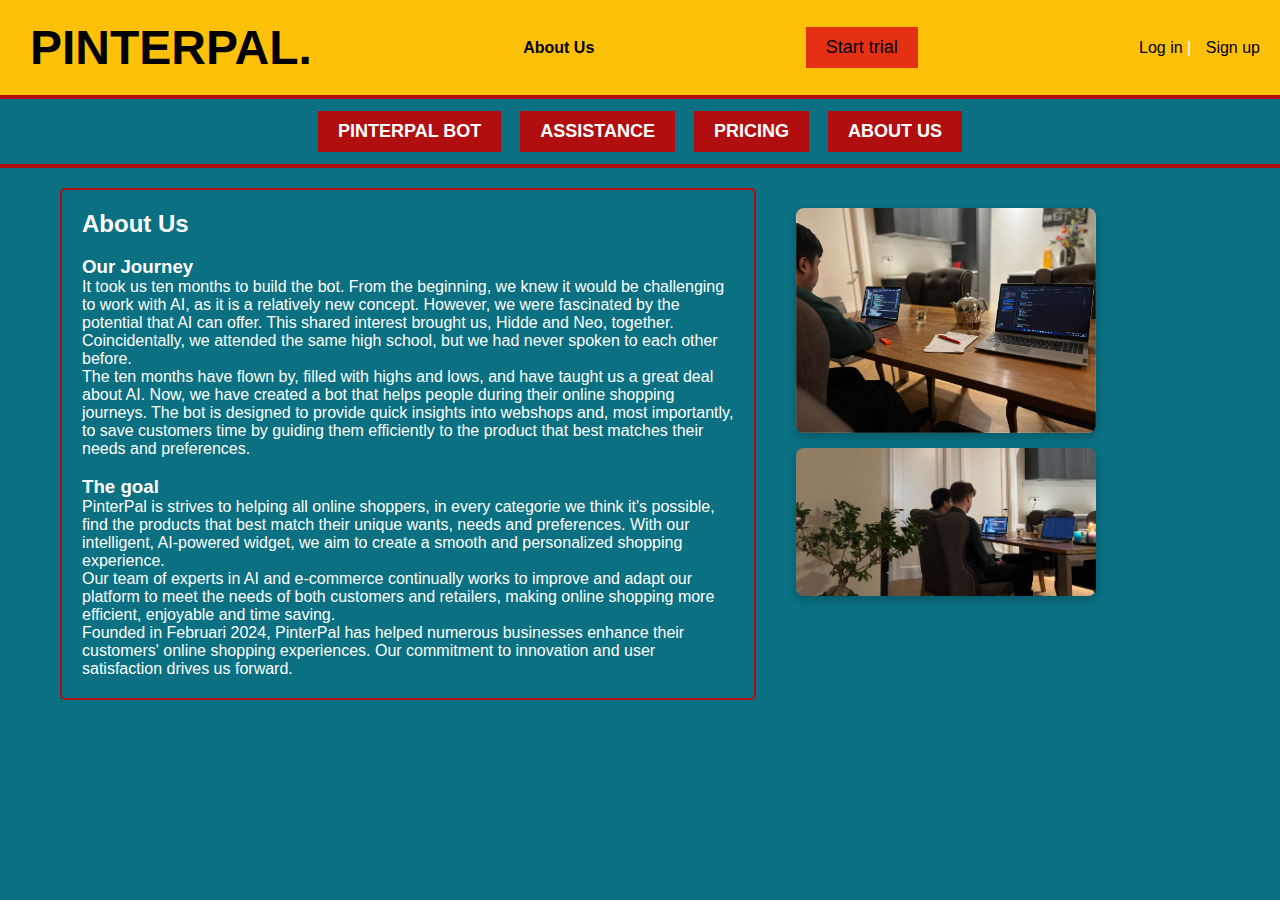
==== about.html @ 81af60bb "init commit" ====
<!DOCTYPE html>
<html lang="en">
<head>
    <meta charset="UTF-8">
    <meta name="viewport" content="width=device-width, initial-scale=1.0">
    <title>About Us - PinterPal</title>
    <link rel="stylesheet" href="style.css">
</head>
<body>
    <div class="header">
        <a href="index.html">
            <h1>PINTERPAL.</h1>
        </a>
        <p class="subtitle">About Us</p>
        <button class="start-btn">Start trial</button>
        <div class="login-signup">
            <a href="#">Log in</a> | <a href="#">Sign up</a>
        </div>
    </div>

    <nav class="navbar">
        <a href="pinterpalbot.html">PINTERPAL BOT</a>
        <a href="#">ASSISTANCE</a>
        <a href="#">PRICING</a>
        <a href="about.html">ABOUT US</a>
    </nav>

    <div class="content">
       
    
    

        <div class="intro">
            <h2>About Us</h2>
            <br>
            <div class="story">
                <h3>Our Journey</h3>
                <p>It took us ten months to build the bot. From the beginning, we knew it would be challenging to work with AI, as it is a relatively new concept. However, we were fascinated by the potential that AI can offer. This shared interest brought us, Hidde and Neo, together. Coincidentally, we attended the same high school, but we had never spoken to each other before.</p>
                <p>The ten months have flown by, filled with highs and lows, and have taught us a great deal about AI. Now, we have created a bot that helps people during their online shopping journeys. The bot is designed to provide quick insights into webshops and, most importantly, to save customers time by guiding them efficiently to the product that best matches their needs and preferences.</p>
            
                <br>
                <h3>The goal</h3>

            <p>PinterPal is strives to helping all online shoppers, in every categorie we think it's possible, find the products that best match their unique wants, needs and preferences. With our intelligent, AI-powered widget, we aim to create a smooth and personalized shopping experience.</p>
            <p>Our team of experts in AI and e-commerce continually works to improve and adapt our platform to meet the needs of both customers and retailers, making online shopping more efficient, enjoyable and time saving.</p>
            <p>Founded in Februari 2024, PinterPal has helped numerous businesses enhance their customers' online shopping experiences. Our commitment to innovation and user satisfaction drives us forward.</p>
        </div>
    </div>
    
        <!-- Container voor afbeeldingen -->
        <div class="team-photos">
            <img src="team-photo1.jpg" alt="Team working on project" class="team-photo">
            <img src="team-photo2.jpg" alt="Team collaboration" class="team-photo">
        </div>
    </div>
</body>
</html>
---- style.css ----
/* Basis CSS-reset */
* {
    margin: 0;
    padding: 0;
    box-sizing: border-box;
}

body, html {
    height: 100%;
    display: flex;
    flex-direction: column;
}

body {
    font-family: Arial, sans-serif;
    background-color: #0a7082;
    color: #fff;
}

.header a {
    text-decoration: none; /* Verwijdert onderstreping */
    color: inherit; /* Neemt de kleur van het h1-element over */
}

.header {
    background-color: #ffc107;
    padding: 20px;
    display: flex;
    justify-content: space-between;
    align-items: center;
}

.header h1 {
    font-size: 48px;
    font-weight: bold; /* Zwarte, dikgedrukte letters */
    color: #000;       /* Zwart */
    margin-left: 10px;
}

.start-trial-btn {
    background-color: #FFD700; /* Goudkleurige achtergrond */
    color: black; /* Zwarte tekst */
    padding: 10px 20px;
    border: none;
    cursor: pointer;
    font-size: 18px;
    font-weight: bold;
    border-radius: 5px; /* Afronden van hoeken, optioneel */
    text-transform: uppercase; /* Zorgt ervoor dat tekst in hoofdletters is */
}

.start-trial-btn:hover {
    background-color: #E6BE00; /* Donkerder goudkleur bij hover */
}

.start-btn {
    background-color: #e63014;
    color: black;
    padding: 10px 20px;
    border: none;
    cursor: pointer;
    font-size: 18px;
}

.login-signup a {
    color: #000;
    text-decoration: none;
    margin-left: 10px;
}

.navbar {
    background-color: #0a7082; /* Achtergrondkleur van de navigatiebalk */
    display: flex;
    justify-content: center;
    gap: 15px; /* Ruimte tussen de knoppen */
    padding: 10px 0;
    border-top: 4px solid #b10f0f; /* Dikke rode rand aan de bovenkant */
    border-bottom: 4px solid #b10f0f; /* Dikke rode rand aan de onderkant */
}

.navbar a {
    color: #ffffff; /* Witte tekstkleur */
    text-decoration: none;
    font-size: 18px;
    padding: 10px 20px;
    background-color: #b10f0f; /* Donkerrode achtergrond voor de knoppen */
    border: 2px solid #0a7082; /* Donkergroene rand om de knoppen */
    font-weight: bold;
    text-align: center;
    display: inline-block;
}

.navbar a:hover {
    background-color: #d81c1c; /* Iets lichtere rode kleur bij hover */
    color: #fff; /* Witte tekstkleur bij hover */
}

.content {
    flex: 1;
    display: flex;
    justify-content: flex-start; /* Zorgt ervoor dat de inhoud aan de linkerkant staat */
    align-items: flex-start; /* Zorgt ervoor dat de items bovenaan uitgelijnd zijn */
    padding: 20px;
    gap: 20px;
    max-width: 1200px;
    margin: 0 auto;
}

.intro {
    background-color: #0a7082;
    padding: 20px;
    width: 60%; /* Zorg dat intro 60% van de breedte inneemt */
    border: 2px solid #b10f0f;
    border-radius: 5px;
    color: #fff;
}

/* Team sectie - apart gestyled voor consistente opmaak */
.team {
    background-color: #0a7082;
    padding: 20px;
    margin: 20px auto;
    max-width: 800px;
    color: #fff;
    border: 2px solid #b10f0f;
    border-radius: 5px;
}

.team h3 {
    margin-top: 20px;
}

.news {
    background-color: #ffc107;
    color: black;
    padding: 20px;
    text-align: center;
    width: 35%; /* Zorg dat news 35% van de breedte inneemt */
    display: flex;
    align-items: center;
    justify-content: center;
    flex-direction: column;
}

.news h3 {
    margin-bottom: 10px;
}

.news img {
    width: 80%;
    max-width: 150px; /* Afbeelding kleiner maken als die te groot is */
}

/* Nieuwe klasse om de GIF groter te maken */
.news-gif {
    width: 500px; /* Pas de breedte aan naar wens */
    height: 150px; /* Houdt de aspectratio */
}

.contact-info {
    background-color: #a80c0c;
    padding: 1px;
    width: 100%;
    text-align: center;
    font-size: 16px;
    /* Plaats contact-info altijd onderaan */
    position: relative;
    bottom: 0;
}

/* Toegevoegde klasse voor zwarte, dikgedrukte tekst "At your service" */
.subtitle {
    color: #000; /* Zwarte kleur */
    font-weight: bold; /* Dikke tekst */
}

/* Container voor de teamfoto's */
.team-photos {
    display: flex;
    flex-direction: column; /* Zorgt ervoor dat de foto's onder elkaar staan */
    align-items: flex-end;  /* Zorgt ervoor dat de foto's aan de rechterkant staan */
    padding: 20px;
}

/* Styling voor elke teamfoto */
.team-photo {
    width: 300px; /* Pas de breedte aan naar wens */
    margin-bottom: 15px; /* Ruimte tussen de foto's */
    border-radius: 8px; /* Optioneel: afgeronde hoeken */
    box-shadow: 0px 4px 8px rgba(0, 0, 0, 0.2); /* Optioneel: schaduw voor een mooie uitstraling */
}
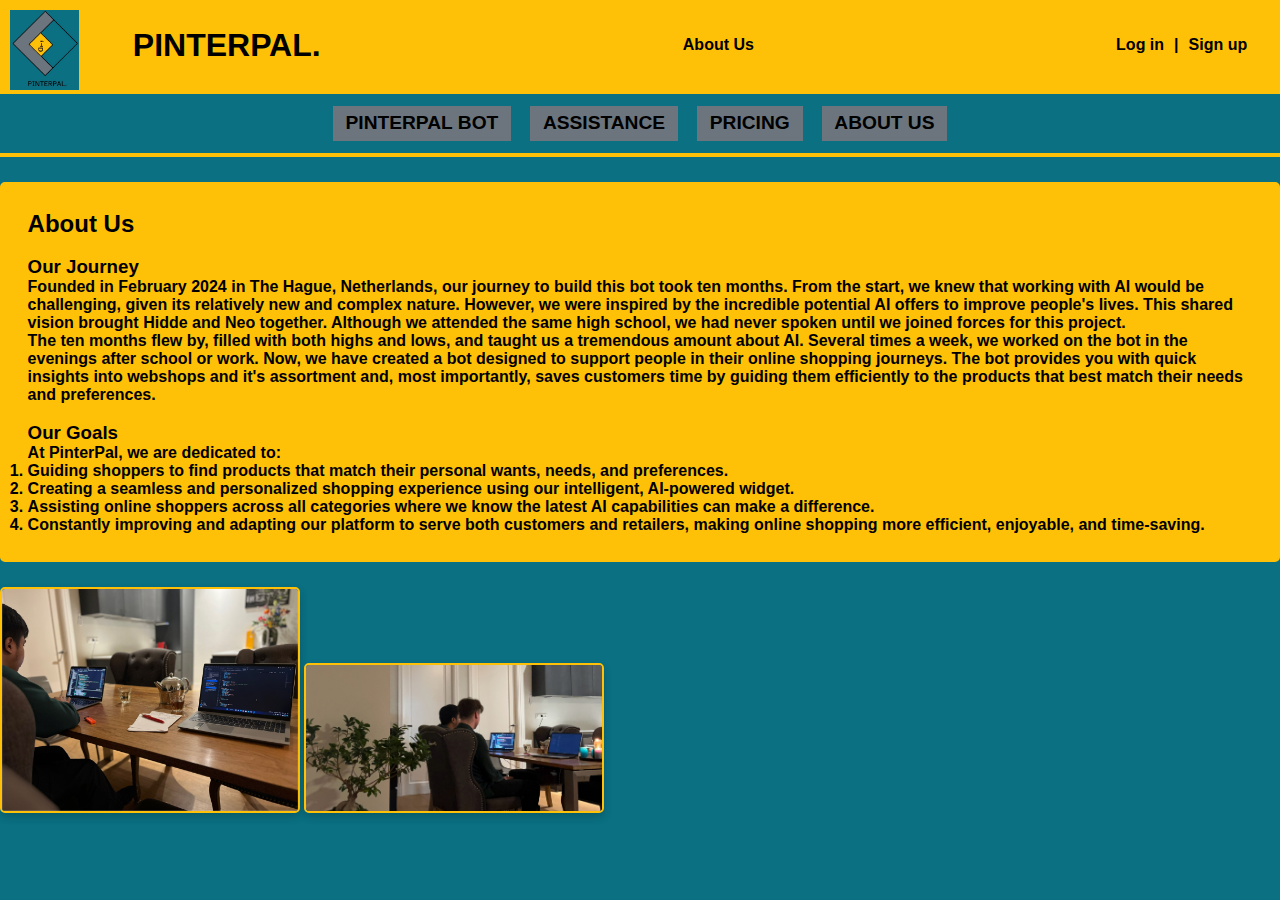
==== commit 1476338f: "website opgebouwd" ====
--- a/about.html
+++ b/about.html
@@ -12,9 +12,9 @@
             <h1>PINTERPAL.</h1>
         </a>
         <p class="subtitle">About Us</p>
-        <button class="start-btn">Start trial</button>
         <div class="login-signup">
             <a href="#">Log in</a> | <a href="#">Sign up</a>
+            <img src="pinterpal-logo.jpg" alt="PinterPal Logo" class="header-logo">
         </div>
     </div>
 
@@ -35,23 +35,29 @@
             <br>
             <div class="story">
                 <h3>Our Journey</h3>
-                <p>It took us ten months to build the bot. From the beginning, we knew it would be challenging to work with AI, as it is a relatively new concept. However, we were fascinated by the potential that AI can offer. This shared interest brought us, Hidde and Neo, together. Coincidentally, we attended the same high school, but we had never spoken to each other before.</p>
-                <p>The ten months have flown by, filled with highs and lows, and have taught us a great deal about AI. Now, we have created a bot that helps people during their online shopping journeys. The bot is designed to provide quick insights into webshops and, most importantly, to save customers time by guiding them efficiently to the product that best matches their needs and preferences.</p>
-            
+                <p>Founded in February 2024 in The Hague, Netherlands, our journey to build this bot took ten months. From the start, we knew that working with AI would be challenging, given its relatively new and complex nature. However, we were inspired by the incredible potential AI offers to improve people's lives. This shared vision brought Hidde and Neo together. Although we attended the same high school, we had never spoken until we joined forces for this project.</p>
+                
+                <p>The ten months flew by, filled with both highs and lows, and taught us a tremendous amount about AI. Several times a week, we worked on the bot in the evenings after school or work. Now, we have created a bot designed to support people in their online shopping journeys. The bot provides you with quick insights into webshops and it's assortment and, most importantly, saves customers time by guiding them efficiently to the products that best match their needs and preferences.</p>
+                
                 <br>
-                <h3>The goal</h3>
+                <h3>Our Goals</h3>
+                <p>At PinterPal, we are dedicated to:</p>
+                <ol>
+                    <li>Guiding shoppers to find products that match their personal wants, needs, and preferences.</li>
+                    <li>Creating a seamless and personalized shopping experience using our intelligent, AI-powered widget.</li>
+                    <li>Assisting online shoppers across all categories where we know the latest AI capabilities can make a difference.</li>
+                    <li>Constantly improving and adapting our platform to serve both customers and retailers, making online shopping more efficient, enjoyable, and time-saving.</li>
+                </ol>
+            </div>
+        </div>
+        
+    
 
-            <p>PinterPal is strives to helping all online shoppers, in every categorie we think it's possible, find the products that best match their unique wants, needs and preferences. With our intelligent, AI-powered widget, we aim to create a smooth and personalized shopping experience.</p>
-            <p>Our team of experts in AI and e-commerce continually works to improve and adapt our platform to meet the needs of both customers and retailers, making online shopping more efficient, enjoyable and time saving.</p>
-            <p>Founded in Februari 2024, PinterPal has helped numerous businesses enhance their customers' online shopping experiences. Our commitment to innovation and user satisfaction drives us forward.</p>
-        </div>
+
+    <div class="team-photos">
+        <img src="team-photo1.jpg" alt="Step 1" class="process-image">
+        <img src="team-photo2.jpg" alt="Step 2" class="process-image">
     </div>
     
-        <!-- Container voor afbeeldingen -->
-        <div class="team-photos">
-            <img src="team-photo1.jpg" alt="Team working on project" class="team-photo">
-            <img src="team-photo2.jpg" alt="Team collaboration" class="team-photo">
-        </div>
-    </div>
 </body>
 </html>
--- a/style.css
+++ b/style.css
@@ -14,178 +14,321 @@
 body {
     font-family: Arial, sans-serif;
     background-color: #0a7082;
-    color: #fff;
-}
-
-.header a {
-    text-decoration: none; /* Verwijdert onderstreping */
-    color: inherit; /* Neemt de kleur van het h1-element over */
-}
-
+    background-size: cover;
+    background-position: center center;
+    background-repeat: no-repeat;
+    color: #000;
+    font-weight: bold;
+}
+
+/* Container */
+.container {
+    max-width: 1200px;
+    margin: 0 auto;
+    padding: 20px;
+    box-shadow: 0 0 10px rgba(0, 0, 0, 0.1);
+}
+
+/* Header */
 .header {
     background-color: #ffc107;
-    padding: 20px;
+    padding: 1vw;
     display: flex;
     justify-content: space-between;
     align-items: center;
+    width: 100%;
+    min-height: 10vh;
+    position: relative; /* Voor positionering van het logo */
 }
 
 .header h1 {
-    font-size: 48px;
-    font-weight: bold; /* Zwarte, dikgedrukte letters */
-    color: #000;       /* Zwart */
-    margin-left: 10px;
-}
-
+    font-size: 2.5vw;
+    font-weight: bold;
+    color: #000;
+    margin-left: 120px; /* Ruimte creëren voor het logo */
+    transition: color 0.3s ease;
+}
+
+.header h1:hover {
+    color: #0a7082;
+}
+
+.header a {
+    text-decoration: none;
+    color: inherit;
+}
+
+/* Logo stijl */
+.header-logo {
+    max-width: 80px;
+    max-height: 80px;
+    width: auto;
+    height: auto;
+    position: absolute;
+    top: 10px;
+    left: 10px; /* Zorg dat het logo links blijft */
+}
+
+/* Login-signup */
+.login-signup {
+    display: flex;
+    color: #000;
+    align-items: center;
+    gap: 10px;
+    margin-right: 20px;
+}
+
+.login-signup a:hover {
+    color: #0a7082;
+}
+
+/* Knoppen */
+.start-btn,
 .start-trial-btn {
-    background-color: #FFD700; /* Goudkleurige achtergrond */
-    color: black; /* Zwarte tekst */
-    padding: 10px 20px;
+    background-color: #8c52ff;
+    color: #000;
+    padding: 0.5vw 1vw;
     border: none;
     cursor: pointer;
-    font-size: 18px;
+    font-size: 1.2vw;
     font-weight: bold;
-    border-radius: 5px; /* Afronden van hoeken, optioneel */
-    text-transform: uppercase; /* Zorgt ervoor dat tekst in hoofdletters is */
-}
-
+    border-radius: 5px;
+    text-transform: uppercase;
+}
+
+.start-btn:hover,
 .start-trial-btn:hover {
-    background-color: #E6BE00; /* Donkerder goudkleur bij hover */
-}
-
-.start-btn {
-    background-color: #e63014;
-    color: black;
-    padding: 10px 20px;
-    border: none;
-    cursor: pointer;
-    font-size: 18px;
-}
-
-.login-signup a {
+    background-color: #7ae614;
+}
+
+/* Navigatie */
+.navbar {
+    background-color: #0a7082;
+    display: flex;
+    justify-content: center;
+    gap: 15px;
+    padding: 10px 0;
+    border-top: 4px solid #ffc107;
+    border-bottom: 4px solid #ffc107;
+}
+
+.navbar a {
     color: #000;
     text-decoration: none;
-    margin-left: 10px;
-}
-
-.navbar {
-    background-color: #0a7082; /* Achtergrondkleur van de navigatiebalk */
-    display: flex;
-    justify-content: center;
-    gap: 15px; /* Ruimte tussen de knoppen */
-    padding: 10px 0;
-    border-top: 4px solid #b10f0f; /* Dikke rode rand aan de bovenkant */
-    border-bottom: 4px solid #b10f0f; /* Dikke rode rand aan de onderkant */
-}
-
-.navbar a {
-    color: #ffffff; /* Witte tekstkleur */
-    text-decoration: none;
-    font-size: 18px;
-    padding: 10px 20px;
-    background-color: #b10f0f; /* Donkerrode achtergrond voor de knoppen */
-    border: 2px solid #0a7082; /* Donkergroene rand om de knoppen */
+    font-size: 1.5vw;
+    padding: 0.5vw 1vw;
+    background-color: #6c757d;
+    border: 2px solid #0a7082;
     font-weight: bold;
     text-align: center;
     display: inline-block;
 }
 
 .navbar a:hover {
-    background-color: #d81c1c; /* Iets lichtere rode kleur bij hover */
-    color: #fff; /* Witte tekstkleur bij hover */
-}
-
-.content {
+    background-color: #d81c1c;
+    color: #000;
+}
+
+/* Introductie */
+.intro {
+    flex: 3;
+    padding: 2vw;
+    background-color: #ffc107;
+    border: 2px solid #ffc107;
+    border-radius: 5px;
+    color: #000;
+    margin: 2vw 0;
+}
+
+.intro2 {
+    flex: 3;
+    padding: 2vw;
+    background-color: #0a7082;
+    border: 2px solid #ffc107;
+    border-radius: 5px;
+    color: #000;
+    margin: 2vw 0;
+}
+
+/* Pricing Info */
+.pricing-info {
     flex: 1;
-    display: flex;
-    justify-content: flex-start; /* Zorgt ervoor dat de inhoud aan de linkerkant staat */
-    align-items: flex-start; /* Zorgt ervoor dat de items bovenaan uitgelijnd zijn */
-    padding: 20px;
-    gap: 20px;
+    text-align: center;
+    display: flex;
+    flex-direction: column;
+    align-items: center;
+    gap: 1vw;
+    background-color: #ffc107;
+    border: 2px solid #b10f0f;
+    border-radius: 5px;
+    padding: 2vw;
+    margin: 2vw 0;
+}
+
+/* Feedback sectie */
+.feedback {
+    background-color: #0a7082;
+    color: #000;
+    padding: 1.5vw;
+    text-align: center;
+    display: flex;
+    flex-direction: column;
+    align-items: center;
+    border: 2px solid #ffc107;
+    border-radius: 5px;
+    box-shadow: 0px 4px 8px rgba(0, 0, 0, 0.2);
+    width: 90%;
+    margin: 2vw auto;
+    font-size: small;
+}
+
+.feedback textarea {
+    width: 90%;
+    max-width: 500px;
+    height: 100px;
+    padding: 10px;
+    border: 2px solid #0a7082;
+    border-radius: 5px;
+    font-size: 1rem;
+    resize: none;
+}
+
+.feedback button {
+    background-color: #ffc107;
+    color: white;
+    padding: 10px 20px;
+    border: none;
+    border-radius: 5px;
+    font-size: 1rem;
+    cursor: pointer;
+    margin-top: 1vw;
+    text-transform: uppercase;
+}
+
+.feedback button:hover {
+    background-color: #7ae614;
+}
+
+/* Nieuwssectie */
+.news {
+    background-color: #0a7082;
+    color: #000;
+    padding: 1.5vw;
+    text-align: center;
+    display: flex;
+    flex-direction: column;
+    align-items: center;
+    border: 2px solid #ffc107;
+    border-radius: 5px;
+    box-shadow: 0px 4px 8px rgba(0, 0, 0, 0.2);
+    width: 90%;
+    margin: 2vw auto;
+}
+
+.news img {
+    width: 100%;
+    max-width: 250px;
+    height: auto;
+    border-radius: 4px;
+}
+
+/* Footer Contact Info */
+.contact-info {
+    background-color: #6c757d;
+    color: #000;
+    padding: 10px;
+    width: 100%;
+    text-align: left;
+    font-size: 14px;
+    position: relative;
+    display: flex;
+    justify-content: flex-start;
+    padding-left: 20px;
+    border-top: 3px solid #ffc107;
+}
+
+/* Proces sectie container */
+.process-container {
+    display: flex;
+    justify-content: center; /* Afbeeldingen centreren */
+    align-items: flex-start;
+    gap: 2vw; /* Ruimte tussen afbeeldingen */
+    flex-wrap: wrap; /* Zorgt ervoor dat afbeeldingen naar een nieuwe regel gaan bij kleinere schermen */
+    margin: 2vw auto;
+    width: 100%;
     max-width: 1200px;
-    margin: 0 auto;
-}
-
-.intro {
-    background-color: #0a7082;
-    padding: 20px;
-    width: 60%; /* Zorg dat intro 60% van de breedte inneemt */
-    border: 2px solid #b10f0f;
-    border-radius: 5px;
-    color: #fff;
-}
-
-/* Team sectie - apart gestyled voor consistente opmaak */
-.team {
-    background-color: #0a7082;
-    padding: 20px;
-    margin: 20px auto;
-    max-width: 800px;
-    color: #fff;
-    border: 2px solid #b10f0f;
-    border-radius: 5px;
-}
-
-.team h3 {
-    margin-top: 20px;
-}
-
-.news {
-    background-color: #ffc107;
-    color: black;
-    padding: 20px;
-    text-align: center;
-    width: 35%; /* Zorg dat news 35% van de breedte inneemt */
-    display: flex;
-    align-items: center;
-    justify-content: center;
-    flex-direction: column;
-}
-
-.news h3 {
-    margin-bottom: 10px;
-}
-
-.news img {
-    width: 80%;
-    max-width: 150px; /* Afbeelding kleiner maken als die te groot is */
-}
-
-/* Nieuwe klasse om de GIF groter te maken */
-.news-gif {
-    width: 500px; /* Pas de breedte aan naar wens */
-    height: 150px; /* Houdt de aspectratio */
-}
-
-.contact-info {
-    background-color: #a80c0c;
-    padding: 1px;
-    width: 100%;
-    text-align: center;
-    font-size: 16px;
-    /* Plaats contact-info altijd onderaan */
-    position: relative;
-    bottom: 0;
-}
-
-/* Toegevoegde klasse voor zwarte, dikgedrukte tekst "At your service" */
-.subtitle {
-    color: #000; /* Zwarte kleur */
-    font-weight: bold; /* Dikke tekst */
-}
-
-/* Container voor de teamfoto's */
-.team-photos {
-    display: flex;
-    flex-direction: column; /* Zorgt ervoor dat de foto's onder elkaar staan */
-    align-items: flex-end;  /* Zorgt ervoor dat de foto's aan de rechterkant staan */
-    padding: 20px;
-}
-
-/* Styling voor elke teamfoto */
-.team-photo {
-    width: 300px; /* Pas de breedte aan naar wens */
-    margin-bottom: 15px; /* Ruimte tussen de foto's */
-    border-radius: 8px; /* Optioneel: afgeronde hoeken */
-    box-shadow: 0px 4px 8px rgba(0, 0, 0, 0.2); /* Optioneel: schaduw voor een mooie uitstraling */
-}
+}
+
+/* Individuele afbeeldingen */
+.process-image {
+    flex: 1;
+    max-width: 300px; /* Maximale breedte van elke afbeelding */
+    height: auto; /* Behoud de proportie */
+    border: 2px solid #ffc107;
+    box-shadow: 0 4px 8px rgba(0, 0, 0, 0.2);
+    border-radius: 5px;
+    margin: 0 auto; /* Centraal in het vak */
+}
+
+/* Responsiviteit */
+@media (max-width: 768px) {
+    .header h1 {
+        font-size: 5vw;
+        margin-left: 100px;
+    }
+
+    .header-logo {
+        max-width: 60px;
+        max-height: 60px;
+    }
+
+    .navbar {
+        flex-direction: column;
+        gap: 10px;
+        padding: 10px;
+    }
+
+    .process-container {
+        gap: 1vw;
+    }
+
+    .process-image {
+        max-width: 100px;
+    }
+}
+
+@media (max-width: 480px) {
+    .header h1 {
+        font-size: 6vw;
+        margin-left: 80px;
+    }
+
+    .header-logo {
+        max-width: 50px;
+        max-height: 50px;
+    }
+
+    .start-btn,
+    .start-trial-btn {
+        font-size: 12px;
+        padding: 6px 12px;
+    }
+
+    .navbar a {
+        font-size: 14px;
+        padding: 8px 10px;
+    }
+
+    .process-container {
+        flex-direction: column;
+        gap: 1vw;
+    }
+
+    .process-image {
+        max-width: 80px;
+    }
+
+    .news img {
+        max-width: 100%;
+    }
+}
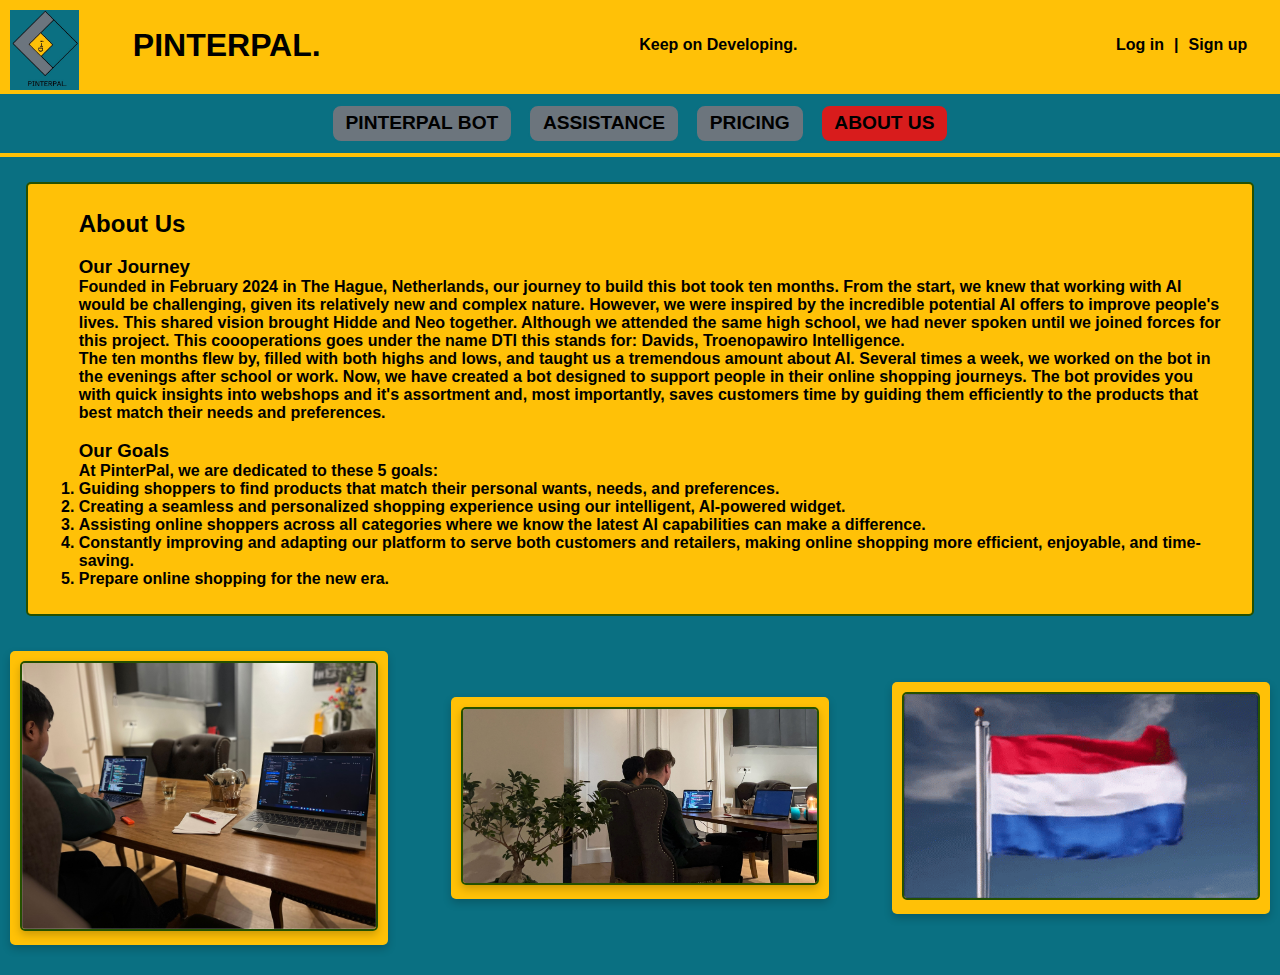
==== commit 8453e24a: "site alle velden gemaakt en ene beetje gestijld" ====
--- a/about.html
+++ b/about.html
@@ -11,19 +11,21 @@
         <a href="index.html">
             <h1>PINTERPAL.</h1>
         </a>
-        <p class="subtitle">About Us</p>
+        <p class="subtitle">Keep on Developing.</p>
         <div class="login-signup">
-            <a href="#">Log in</a> | <a href="#">Sign up</a>
+            <a href="login.html">Log in</a> | <a href="signup.html">Sign up</a>
             <img src="pinterpal-logo.jpg" alt="PinterPal Logo" class="header-logo">
         </div>
     </div>
 
     <nav class="navbar">
         <a href="pinterpalbot.html">PINTERPAL BOT</a>
-        <a href="#">ASSISTANCE</a>
-        <a href="#">PRICING</a>
+        <a href="assistance.html">ASSISTANCE</a>
+        <a href="pricing.html">PRICING</a>
         <a href="about.html">ABOUT US</a>
     </nav>
+    
+    
 
     <div class="content">
        
@@ -32,21 +34,25 @@
 
         <div class="intro">
             <h2>About Us</h2>
+
+
             <br>
             <div class="story">
                 <h3>Our Journey</h3>
-                <p>Founded in February 2024 in The Hague, Netherlands, our journey to build this bot took ten months. From the start, we knew that working with AI would be challenging, given its relatively new and complex nature. However, we were inspired by the incredible potential AI offers to improve people's lives. This shared vision brought Hidde and Neo together. Although we attended the same high school, we had never spoken until we joined forces for this project.</p>
+                <p>Founded in February 2024 in The Hague, Netherlands, our journey to build this bot took ten months. From the start, we knew that working with AI would be challenging, given its relatively new and complex nature. However, we were inspired by the incredible potential AI offers to improve people's lives. This shared vision brought Hidde and Neo together. Although we attended the same high school, we had never spoken until we joined forces for this project. This coooperations goes under the name DTI this stands for: Davids, Troenopawiro Intelligence.</p>
                 
                 <p>The ten months flew by, filled with both highs and lows, and taught us a tremendous amount about AI. Several times a week, we worked on the bot in the evenings after school or work. Now, we have created a bot designed to support people in their online shopping journeys. The bot provides you with quick insights into webshops and it's assortment and, most importantly, saves customers time by guiding them efficiently to the products that best match their needs and preferences.</p>
                 
                 <br>
                 <h3>Our Goals</h3>
-                <p>At PinterPal, we are dedicated to:</p>
+                <p>At PinterPal, we are dedicated to these 5 goals:</p>
                 <ol>
                     <li>Guiding shoppers to find products that match their personal wants, needs, and preferences.</li>
                     <li>Creating a seamless and personalized shopping experience using our intelligent, AI-powered widget.</li>
                     <li>Assisting online shoppers across all categories where we know the latest AI capabilities can make a difference.</li>
                     <li>Constantly improving and adapting our platform to serve both customers and retailers, making online shopping more efficient, enjoyable, and time-saving.</li>
+                    <li>Prepare online shopping for the new era.</li>
+
                 </ol>
             </div>
         </div>
@@ -54,10 +60,42 @@
     
 
 
-    <div class="team-photos">
-        <img src="team-photo1.jpg" alt="Step 1" class="process-image">
-        <img src="team-photo2.jpg" alt="Step 2" class="process-image">
-    </div>
+        <div class="image-row">
+            <div class="image-container">
+                <img src="team-photo1.jpg" alt="Process 1" class="process1-image">
+            </div>
+            <div class="image-container">
+                <img src="team-photo2.jpg" alt="Process 2" class="process2-image">
+            </div>
+            <div class="image-container">
+                <img src="nl-vlag.gif" alt="Dutch Flag" class="flag-image">
+            </div>
+        </div>
+        
+        
+   
+    <script>
+        document.addEventListener('DOMContentLoaded', function () {
+            // Get the current page from the URL (only the last part)
+            const currentPage = window.location.pathname.split('/').pop();
     
+            // Select all links in the navigation bar
+            const navbarLinks = document.querySelectorAll('.navbar a');
+    
+            // Remove 'active' class from all links initially
+            navbarLinks.forEach(link => link.classList.remove('active'));
+    
+            // Add 'active' class to the correct link based on the href match
+            navbarLinks.forEach(link => {
+                const linkPage = link.getAttribute('href');
+                if (linkPage === currentPage || (linkPage === "index.html" && currentPage === "")) {
+                    link.classList.add('active');
+                }
+            });
+        });
+    </script>
+    
+    
+
 </body>
 </html>
--- a/style.css
+++ b/style.css
@@ -38,14 +38,14 @@
     align-items: center;
     width: 100%;
     min-height: 10vh;
-    position: relative; /* Voor positionering van het logo */
+    position: relative;
 }
 
 .header h1 {
     font-size: 2.5vw;
     font-weight: bold;
     color: #000;
-    margin-left: 120px; /* Ruimte creëren voor het logo */
+    margin-left: 120px;
     transition: color 0.3s ease;
 }
 
@@ -66,7 +66,7 @@
     height: auto;
     position: absolute;
     top: 10px;
-    left: 10px; /* Zorg dat het logo links blijft */
+    left: 10px;
 }
 
 /* Login-signup */
@@ -122,6 +122,7 @@
     font-weight: bold;
     text-align: center;
     display: inline-block;
+    border-radius: 10px;
 }
 
 .navbar a:hover {
@@ -129,25 +130,28 @@
     color: #000;
 }
 
+.navbar a.active {
+    background-color: #d81c1c;
+    color: #000;
+}
+
 /* Introductie */
-.intro {
+.intro, .intro2 {
     flex: 3;
     padding: 2vw;
+    padding-left: 4vw;
+    border: 2px solid #255000;
+    border-radius: 5px;
+    color: #000;
+    margin: 2vw;
+}
+
+.intro {
     background-color: #ffc107;
-    border: 2px solid #ffc107;
-    border-radius: 5px;
-    color: #000;
-    margin: 2vw 0;
 }
 
 .intro2 {
-    flex: 3;
-    padding: 2vw;
-    background-color: #0a7082;
-    border: 2px solid #ffc107;
-    border-radius: 5px;
-    color: #000;
-    margin: 2vw 0;
+    background-color: #0a7082;
 }
 
 /* Pricing Info */
@@ -159,12 +163,74 @@
     align-items: center;
     gap: 1vw;
     background-color: #ffc107;
-    border: 2px solid #b10f0f;
+    border: 2px solid #255000;
     border-radius: 5px;
     padding: 2vw;
     margin: 2vw 0;
 }
 
+/* Start Trial Container (voor knop en afbeelding) */
+.start-trial-container {
+    display: flex;
+    align-items: center;
+    gap: 10px;
+}
+
+.start-trial-img {
+    width: 40px;
+    height: auto;
+}
+
+/* Banner Image */
+.banner-image {
+    max-width: 80%; /* Iets verkleinen zodat het mooi past in de container */
+    height: 150px; /* Verhoog de hoogte voor betere zichtbaarheid */
+    border-radius: 5px;
+    box-shadow: 0px 3px 6px rgba(0, 0, 0, 0.15);
+    margin: 2vw auto; /* Gebruik auto marge om de banner horizontaal te centreren */
+    display: block; /* Zorg ervoor dat de afbeelding als een block element wordt weergegeven */
+    border: 2px solid #ffc107;
+    ;
+}
+
+@media (max-width: 768px) {
+    .banner-image {
+        height: 120px; /* Ook op kleinere schermen iets groter voor betere zichtbaarheid */
+    }
+}
+
+
+@media (max-width: 480px) {
+    .banner-image {
+        height: 60px;
+    }
+}
+
+/* Feedback & News sectie container */
+.feedback-news-container {
+    display: flex;
+    justify-content: space-between;
+    gap: 2vw;
+    max-width: 90%;
+    margin: 2vw auto;
+}
+
+.feedback, .news {
+    flex: 1;
+    min-width: 45%;
+}
+
+@media (max-width: 768px) {
+    .feedback-news-container {
+        flex-direction: column;
+        gap: 1rem;
+    }
+
+    .feedback, .news {
+        width: 100%;
+    }
+}
+
 /* Feedback sectie */
 .feedback {
     background-color: #0a7082;
@@ -177,8 +243,6 @@
     border: 2px solid #ffc107;
     border-radius: 5px;
     box-shadow: 0px 4px 8px rgba(0, 0, 0, 0.2);
-    width: 90%;
-    margin: 2vw auto;
     font-size: small;
 }
 
@@ -221,8 +285,6 @@
     border: 2px solid #ffc107;
     border-radius: 5px;
     box-shadow: 0px 4px 8px rgba(0, 0, 0, 0.2);
-    width: 90%;
-    margin: 2vw auto;
 }
 
 .news img {
@@ -250,27 +312,124 @@
 /* Proces sectie container */
 .process-container {
     display: flex;
-    justify-content: center; /* Afbeeldingen centreren */
-    align-items: flex-start;
-    gap: 2vw; /* Ruimte tussen afbeeldingen */
-    flex-wrap: wrap; /* Zorgt ervoor dat afbeeldingen naar een nieuwe regel gaan bij kleinere schermen */
+    justify-content: center;
+    gap: 2vw;
+    flex-wrap: wrap;
     margin: 2vw auto;
     width: 100%;
     max-width: 1200px;
 }
 
-/* Individuele afbeeldingen */
 .process-image {
     flex: 1;
-    max-width: 300px; /* Maximale breedte van elke afbeelding */
-    height: auto; /* Behoud de proportie */
+    max-width: 300px;
+    height: auto;
     border: 2px solid #ffc107;
     box-shadow: 0 4px 8px rgba(0, 0, 0, 0.2);
     border-radius: 5px;
-    margin: 0 auto; /* Centraal in het vak */
-}
-
-/* Responsiviteit */
+    margin-left: 20px;
+}
+
+.process1-image, .process2-image {
+    flex: 1;
+    max-width: 300px;
+    height: auto;
+    border: 2px solid #ffc107;
+    box-shadow: 0 4px 8px rgba(0, 0, 0, 0.2);
+    border-radius: 5px;
+    margin-left: auto;
+    margin-right: auto;
+}
+
+.flag-image {
+    max-width: 100%; /* Laat de afbeelding niet groter worden dan de container */
+    height: auto; /* Houdt de proporties van de afbeeldingen correct */
+    border: 2px solid #ffc107;
+    border-radius: 5px;
+    margin-left: auto;
+    margin-right: auto;
+}
+
+/* Image Row */
+.image-row {
+    display: flex;
+    justify-content: space-between; /* Zorg voor ruimte tussen de afbeeldingen */
+    align-items: center;
+    gap: 20px; /* Voeg een ruimte van 20px toe tussen de afbeeldingen */
+    flex-wrap: wrap; /* Zorgt ervoor dat de afbeeldingen naar een nieuwe regel gaan als er niet genoeg ruimte is */
+    max-width: 100%; /* Past de breedte aan de container aan */
+    margin: 20px auto; /* Centreer de rij in de pagina */
+    padding: 10px;
+}
+
+.image-container {
+    background-color: #ffc107; /* Optioneel: achtergrondkleur voor de individuele boxen */
+    border-radius: 5px;
+    box-shadow: 0 4px 8px rgba(0, 0, 0, 0.2);
+    padding: 10px;
+    flex: 1;
+    max-width: 30%; /* Zorg ervoor dat de afbeelding een maximaal percentage van de rij neemt */
+    text-align: center; /* Centreer de afbeelding in de container */
+}
+
+.process1-image,
+.process2-image,
+.flag-image {
+    max-width: 100%; /* Laat de afbeelding niet groter worden dan de container */
+    height: auto; /* Houdt de proporties van de afbeeldingen correct */
+    border: 2px solid #255000;
+    border-radius: 5px;
+}
+
+/* Assistance Section */
+.assistance {
+    display: flex;
+    justify-content: space-around;
+    align-items: flex-start;
+    gap: 2vw;
+    margin: 2vw auto;
+    padding: 2vw;
+    background-color: #0a7082;
+    border: 2px solid #0a7082;
+    border-radius: 5px;
+    max-width: 1200px;
+}
+
+.assistance .option {
+    flex: 1;
+    text-align: center;
+    background-color: #ffc107;
+    border: 2px solid #0a7082;
+    border-radius: 5px;
+    padding: 1.5vw;
+    box-shadow: 0px 4px 8px rgba(0, 0, 0, 0.2);
+}
+
+.assistance .option h3 {
+    font-size: 1.5rem;
+    margin-bottom: 1rem;
+}
+
+.assistance .option p {
+    margin-bottom: 1rem;
+}
+
+.assistance .start-trial-btn {
+    padding: 0.5vw 1vw;
+    background-color: #8c52ff;
+    color: #fff;
+    border: none;
+    border-radius: 5px;
+    cursor: pointer;
+    font-size: 1rem;
+    font-weight: bold;
+}
+
+.assistance .start-trial-btn:hover {
+    background-color: #7ae614;
+}
+
+/* Responsive Design */
 @media (max-width: 768px) {
     .header h1 {
         font-size: 5vw;
@@ -288,11 +447,17 @@
         padding: 10px;
     }
 
-    .process-container {
-        gap: 1vw;
-    }
-
-    .process-image {
+    .process-container,
+    .assistance,
+    .image-row {
+        flex-direction: column;
+        gap: 1rem;
+    }
+
+    .process-image,
+    .process1-image,
+    .process2-image,
+    .flag-image {
         max-width: 100px;
     }
 }
@@ -319,12 +484,10 @@
         padding: 8px 10px;
     }
 
-    .process-container {
-        flex-direction: column;
-        gap: 1vw;
-    }
-
-    .process-image {
+    .process-image,
+    .process1-image,
+    .process2-image,
+    .flag-image {
         max-width: 80px;
     }
 
